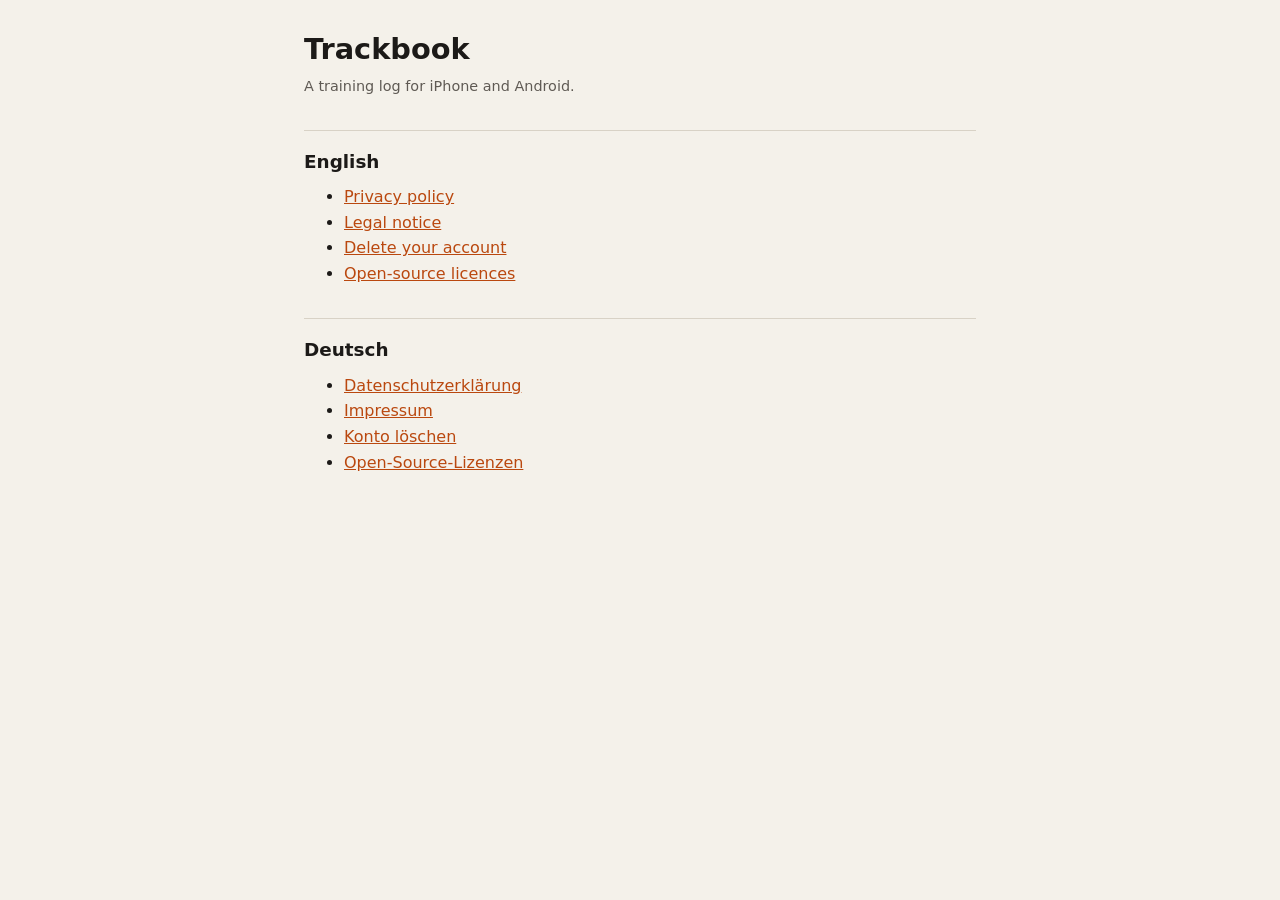
==== index.html @ 00b8d95a "docs: add the Trackbook legal pages Copied from Marvin1003/trackbook site/legal at master. Name, add" ====
<!doctype html>
<html lang="en">
  <head>
    <meta charset="utf-8" />
    <meta name="viewport" content="width=device-width,initial-scale=1" />
    <title>Trackbook</title>
    <link rel="stylesheet" href="style.css" />
  </head>
  <body>
    <main>
      <h1>Trackbook</h1>
      <p class="meta">A training log for iPhone and Android.</p>
      <h2>English</h2>
      <ul>
        <li><a href="en/privacy.html">Privacy policy</a></li>
        <li><a href="en/imprint.html">Legal notice</a></li>
        <li><a href="en/delete-account.html">Delete your account</a></li>
        <li><a href="en/licenses.html">Open-source licences</a></li>
      </ul>
      <h2>Deutsch</h2>
      <ul>
        <li><a href="de/privacy.html">Datenschutzerklärung</a></li>
        <li><a href="de/imprint.html">Impressum</a></li>
        <li><a href="de/delete-account.html">Konto löschen</a></li>
        <li><a href="de/licenses.html">Open-Source-Lizenzen</a></li>
      </ul>
    </main>
  </body>
</html>
---- style.css ----
:root {
  --bg: #f4f1ea;
  --fg: #1c1a18;
  --muted: #5f5a54;
  --rule: #d8d2c6;
  --accent: #ba480f;
  color-scheme: light dark;
}
@media (prefers-color-scheme: dark) {
  :root {
    --bg: #110f0e;
    --fg: #ece7de;
    --muted: #a59e94;
    --rule: #36312c;
    --accent: #f0875a;
  }
}
body {
  margin: 0;
  background: var(--bg);
  color: var(--fg);
  font:
    16px/1.6 system-ui,
    -apple-system,
    'Segoe UI',
    Roboto,
    sans-serif;
}
main {
  max-width: 42rem;
  margin: 0 auto;
  padding: 32px 16px 64px;
}
h1 {
  font-size: 1.8rem;
  line-height: 1.2;
  margin: 0 0 4px;
}
h2 {
  font-size: 1.15rem;
  margin: 2rem 0 0.5rem;
  padding-top: 1rem;
  border-top: 1px solid var(--rule);
}
h3 {
  font-size: 1rem;
  margin: 1.25rem 0 0.25rem;
}
p,
ul {
  margin: 0.5rem 0;
}
a {
  color: var(--accent);
}
.meta {
  color: var(--muted);
  font-size: 0.9rem;
}
nav {
  display: flex;
  gap: 16px;
  flex-wrap: wrap;
  font-size: 0.9rem;
  margin-bottom: 24px;
}
table {
  border-collapse: collapse;
  width: 100%;
  font-size: 0.9rem;
}
td,
th {
  text-align: left;
  padding: 6px 8px;
  border-bottom: 1px solid var(--rule);
  vertical-align: top;
}
.wide {
  overflow-x: auto;
}
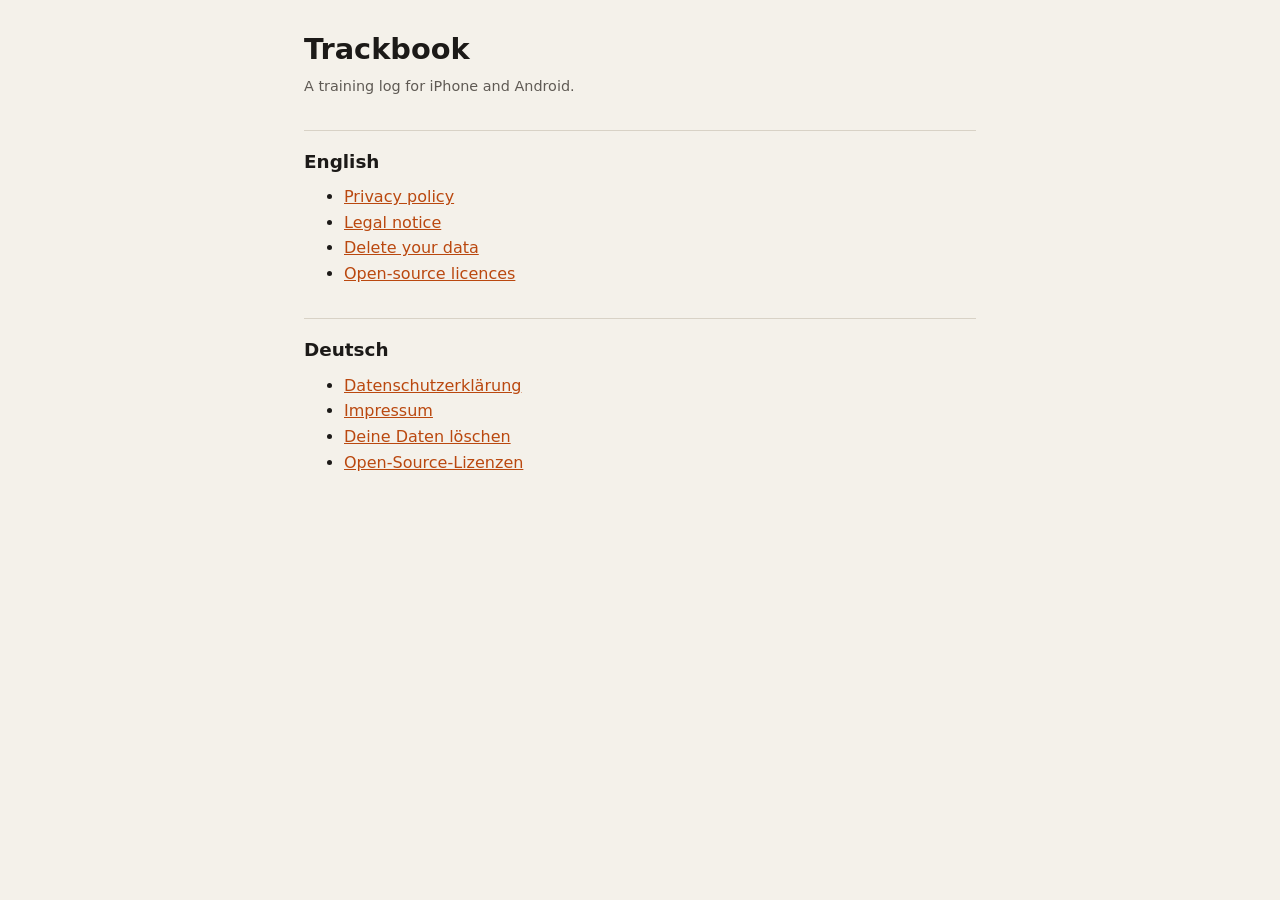
==== commit 6a706fe8: "docs(privacy): replace Trackbook Sync with iCloud sync for the free build Trackbook no longer has ac" ====
--- a/index.html
+++ b/index.html
@@ -14,14 +14,14 @@
       <ul>
         <li><a href="en/privacy.html">Privacy policy</a></li>
         <li><a href="en/imprint.html">Legal notice</a></li>
-        <li><a href="en/delete-account.html">Delete your account</a></li>
+        <li><a href="en/delete-account.html">Delete your data</a></li>
         <li><a href="en/licenses.html">Open-source licences</a></li>
       </ul>
       <h2>Deutsch</h2>
       <ul>
         <li><a href="de/privacy.html">Datenschutzerklärung</a></li>
         <li><a href="de/imprint.html">Impressum</a></li>
-        <li><a href="de/delete-account.html">Konto löschen</a></li>
+        <li><a href="de/delete-account.html">Deine Daten löschen</a></li>
         <li><a href="de/licenses.html">Open-Source-Lizenzen</a></li>
       </ul>
     </main>
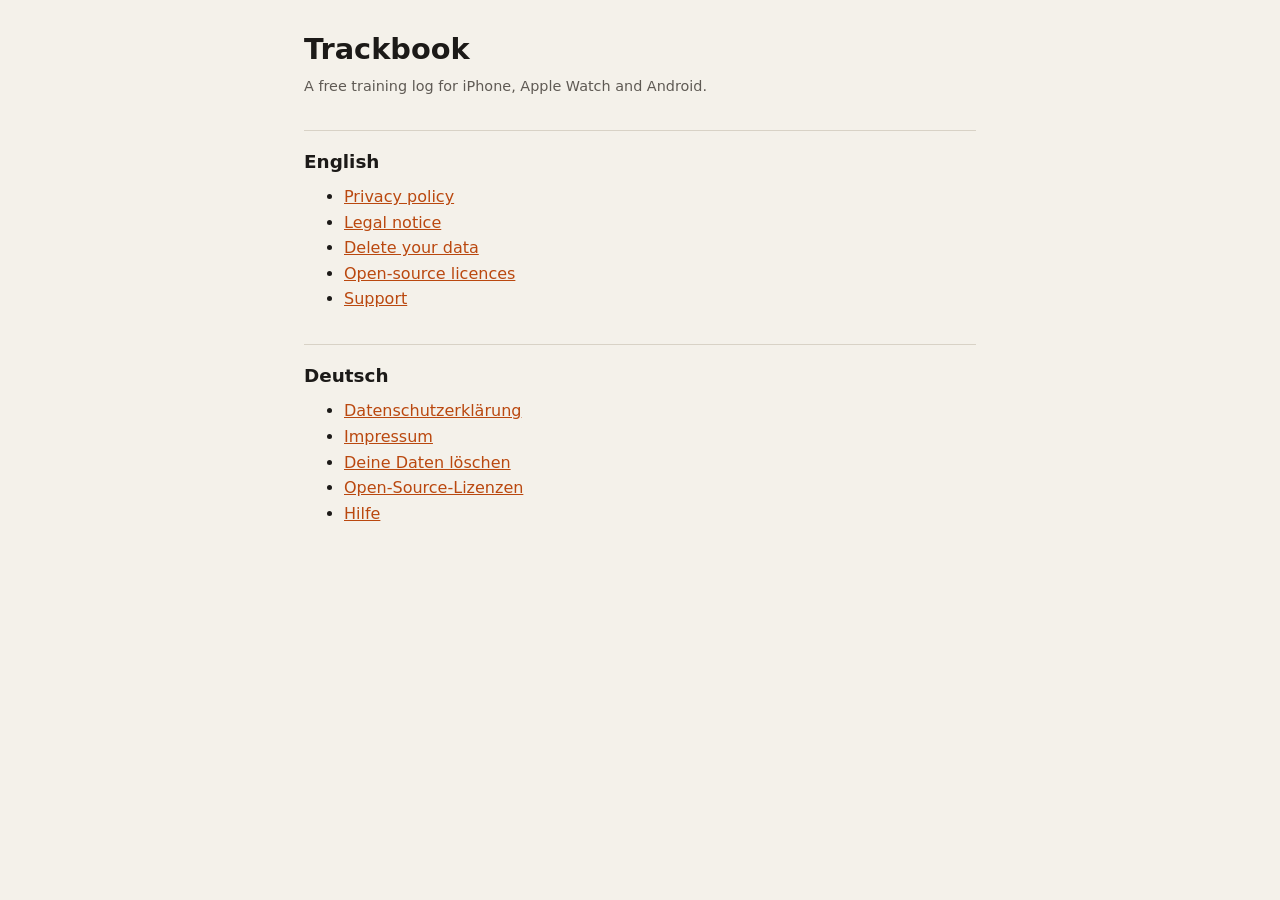
==== commit 615745c4: "docs(legal): add a support page and present the legal notice as a private, free project Copied from " ====
--- a/index.html
+++ b/index.html
@@ -9,13 +9,14 @@
   <body>
     <main>
       <h1>Trackbook</h1>
-      <p class="meta">A training log for iPhone and Android.</p>
+      <p class="meta">A free training log for iPhone, Apple Watch and Android.</p>
       <h2>English</h2>
       <ul>
         <li><a href="en/privacy.html">Privacy policy</a></li>
         <li><a href="en/imprint.html">Legal notice</a></li>
         <li><a href="en/delete-account.html">Delete your data</a></li>
         <li><a href="en/licenses.html">Open-source licences</a></li>
+        <li><a href="en/support.html">Support</a></li>
       </ul>
       <h2>Deutsch</h2>
       <ul>
@@ -23,6 +24,7 @@
         <li><a href="de/imprint.html">Impressum</a></li>
         <li><a href="de/delete-account.html">Deine Daten löschen</a></li>
         <li><a href="de/licenses.html">Open-Source-Lizenzen</a></li>
+        <li><a href="de/support.html">Hilfe</a></li>
       </ul>
     </main>
   </body>
